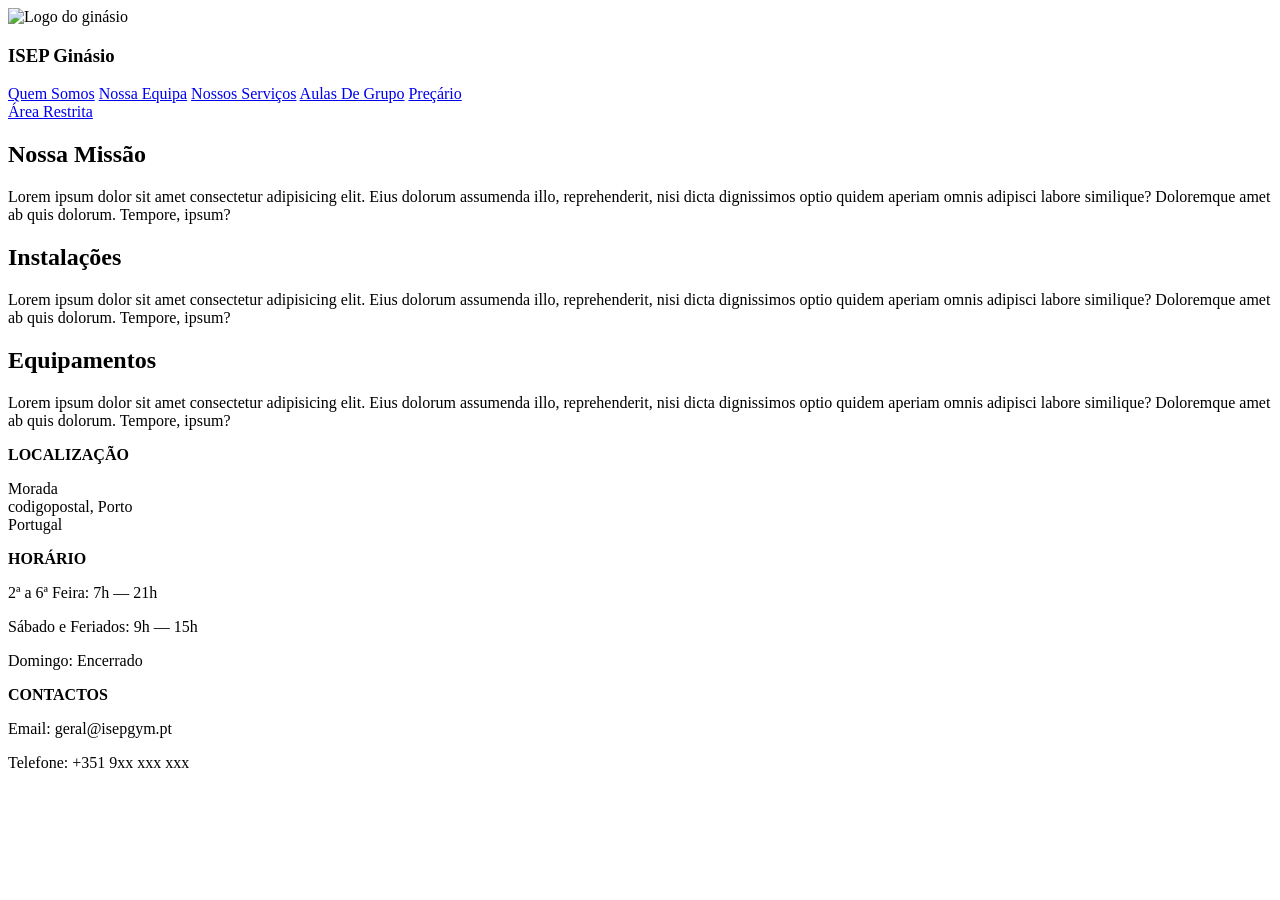
==== index.html @ 685c3c8a "Início da ficha 02" ====
<!DOCTYPE html>
<html lang="en">

<head>
    <meta charset="UTF-8">
    <meta name="viewport" content="width=device-width, initial-scale=1.0">
    <title>ISEP Ginásio</title>
    <!-- favicon   -->
     <link rel="shortcut icon" href="images/gym125.png" type="image/png">

     <!-- estilos da pag  -->
      <link rel="stylesheet" href="assets/css/estilos.css">

</head>
<!-- Navegação -->

<nav class="bng-navbar">

    <div>    
<!-- Logo e Nome -->
<img src="images/gym255.png" alt="Logo do ginásio">
<h3>ISEP Ginásio</h3>
    </div>


<!-- Links centrais -->

 <div class="container-navegacao">
<a href="index.html"> Quem Somos</a>
<a href="equipa.html">Nossa Equipa</a>
<a href="serviços.html">Nossos Serviços</a>
<a href="aulasgrupo.html">Aulas De Grupo</a>
<a href="precario.html">Preçário</a>

 </div>

<!-- Área Cliente-->

<div class="nav-cliente">

 <a href="login_form.html" target="_blank">Área Restrita</a>

</div>

</nav>
<!-- Conteudo da página-->
 <section class="container-texto-generico">

 <article id="quem-somos">

    <h2>Nossa Missão</h2>

    <p>Lorem ipsum dolor sit amet consectetur adipisicing elit. Eius dolorum assumenda illo,
    reprehenderit, nisi dicta dignissimos optio quidem aperiam omnis adipisci labore similique? Doloremque
    amet ab quis dolorum. Tempore, ipsum?</p>

 </article>

 <article id="quem-somos">

    <h2>Instalações</h2>

    <p>Lorem ipsum dolor sit amet consectetur adipisicing elit. Eius dolorum assumenda illo,
    reprehenderit, nisi dicta dignissimos optio quidem aperiam omnis adipisci labore similique? Doloremque
    amet ab quis dolorum. Tempore, ipsum?</p>
</article>


 <article id="quem-somos">

    <h2>Equipamentos</h2>

    <p>Lorem ipsum dolor sit amet consectetur adipisicing elit. Eius dolorum assumenda illo,
    reprehenderit, nisi dicta dignissimos optio quidem aperiam omnis adipisci labore similique? Doloremque
    amet ab quis dolorum. Tempore, ipsum?</p>

 </article>

</section>

<!-- Rodapé -->
 <footer class="footer-container">

 <div class="footer-section">

 <strong>LOCALIZAÇÃO</strong>
 <p> Morada <br> codigopostal, Porto <br> Portugal</p>

 </div>

 <div class="footer-section">

 <strong>HORÁRIO</strong>
 <p>2ª a 6ª Feira: 7h — 21h</p>
 <p>Sábado e Feriados: 9h — 15h</p>
 <p>Domingo: Encerrado</p>

 </div>

 <div class="footer-section">

 <strong>CONTACTOS</strong>
 <p>Email: geral@isepgym.pt</p>
 <p>Telefone: +351 9xx xxx xxx</p>

 </div>

</footer> 

</html>
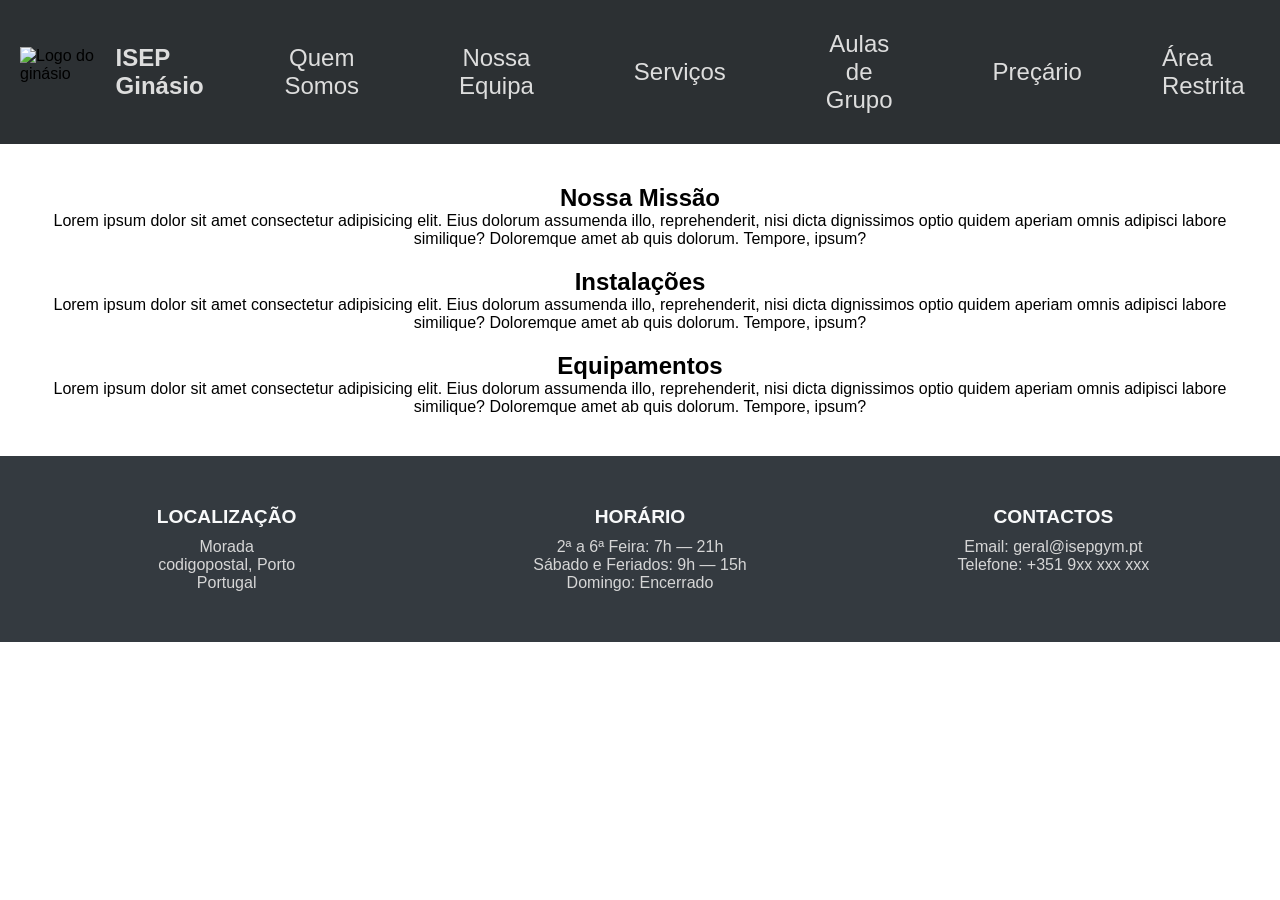
==== commit 7e1eb8d7: "Criação de âncoras internas" ====
--- a/index.html
+++ b/index.html
@@ -26,11 +26,11 @@
 <!-- Links centrais -->
 
  <div class="container-navegacao">
-<a href="index.html"> Quem Somos</a>
-<a href="equipa.html">Nossa Equipa</a>
-<a href="serviços.html">Nossos Serviços</a>
-<a href="aulasgrupo.html">Aulas De Grupo</a>
-<a href="precario.html">Preçário</a>
+    <a href="#quem-somos">Quem Somos</a>
+    <a href="#nossa-equipa">Nossa Equipa</a>
+    <a href="#servicos">Serviços</a>
+    <a href="#aula-grupo">Aulas de Grupo</a>
+    <a href="#precario">Preçário</a> 
 
  </div>
 
@@ -43,8 +43,8 @@
 </div>
 
 </nav>
-<!-- Conteudo da página-->
- <section class="container-texto-generico">
+<!-- Conteudo da página/ secção quem somos-->
+ <section class="container-texto-generico" id="quem-somos">
 
  <article id="quem-somos">
 
--- a/assets/css/estilos.css
+++ b/assets/css/estilos.css
@@ -0,0 +1,93 @@
+/* * é um seletor universal, ou seja, aplica-se a todos os elementos HTML da página */
+* {
+ margin: 0; /* Remove todas as margens padrão */
+ padding: 0; /* Remove os preenchimentos internos padrão */
+ box-sizing: border-box; /* Garante que a largura e altura dos elementos incluam a borda */
+ font-family: Arial, Helvetica, sans-serif; /* Define a fonte do texto da página */
+} 
+
+.bng-navbar {
+ background-color: #2c3033;
+ display: flex; /* Alinha os elementos em linha */
+ align-items: center;/* Centraliza os itens verticalmente */
+ justify-content: space-between;/* Distribui os itens igualmente */
+ padding: 10px 20px;/* Adiciona espaçamento interno */
+}
+
+.bng-navbar div {
+ display: flex;
+ align-items: center;
+}
+
+.bng-navbar img {
+ height: 50px; /* Ajusta a altura do logo */
+ margin-right: 10px;/* Adiciona espaço entre o logo e o texto */
+}
+
+.bng-navbar h3 {
+ font-size: 1.5em; /* Define o tamanho do texto */
+ color: #dddddd; /* Cor do texto em cinza claro */
+} 
+
+/* Estilos para os links centrais da navegação */
+.container-navegacao {
+ text-align: center; /* Centraliza os links */
+ padding: 20px; /* Adiciona espaçamento interno */
+}
+.container-navegacao a {
+ font-size: 1.5em; /* Aumenta o tamanho da fonte dos links */
+ margin: 0px 50px; /* Adiciona espaçamento horizontal entre os links */
+ text-decoration: none; /* Remove o sublinhado */
+ color: #dddddd; /* Define a cor dos links */
+}
+.container-navegacao a:hover {
+ color: #ffffff; /* Muda a cor ao passar o mouse */
+}
+
+/* Estilos para o botão da Área Cliente */
+.nav-cliente a {
+ color: #dddddd; /* Cor do texto */
+ text-decoration: none; /* Remove sublinhado */
+ font-size: 1.5em; /* Tamanho da fonte */
+ padding: 10px; /* Espaçamento interno */
+ border-radius: 5px; /* Bordas arredondadas */
+ transition: background 0.3s; /* Efeito suave na transição */
+}
+/* Efeito ao passar o mouse */
+.nav-cliente a:hover {
+ background-color: #0056b3; /* Cor de fundo ao passar o mouse */
+} 
+
+/* Estilos para o Rodapé */
+.footer-container {
+ display: flex; /* Ativa o layout flexível */
+ background-color: #343a40; /* Cor de fundo escura */
+ color: white; /* Cor do texto */
+ padding: 40px 20px; /* Espaçamento interno */
+ flex-wrap: wrap; /* Permite que os itens fiquem responsivos */
+}
+.footer-section {
+ flex: 1; /* Faz com que as seções tenham tamanhos iguais */
+ min-width: 250px; /* Garante que cada seção tenha um tamanho mínimo */
+ padding: 10px; /* Espaçamento interno */
+ text-align: center; /* Centraliza o texto */
+}
+.footer-section strong {
+ font-size: 1.2rem; /* Define o tamanho da fonte dos títulos */
+ display: block; /* Faz com que ocupe toda a largura */
+ margin-bottom: 10px; /* Adiciona um espaço abaixo do título */
+ color: #f8f9fa; /* Cor do texto */
+}
+.footer-section p {
+ font-size: 1rem; /* Define o tamanho da fonte dos parágrafos */
+ color: #d6d6d6;
+}
+/* Texto Genérico */
+.container-texto-generico {
+ display: flex; /* Ativa o layout flexível */
+ justify-content: center; /* Centraliza os elementos horizontalmente */
+ flex-wrap: wrap; /* Permite que os elementos quebrem linha em telas menores */
+ gap: 20px; /* Adiciona espaço entre os elementos */
+ padding: 40px; /* Espaçamento interno para melhor organização */
+ text-align: center; /* Centraliza o texto dentro dos artigos */
+}
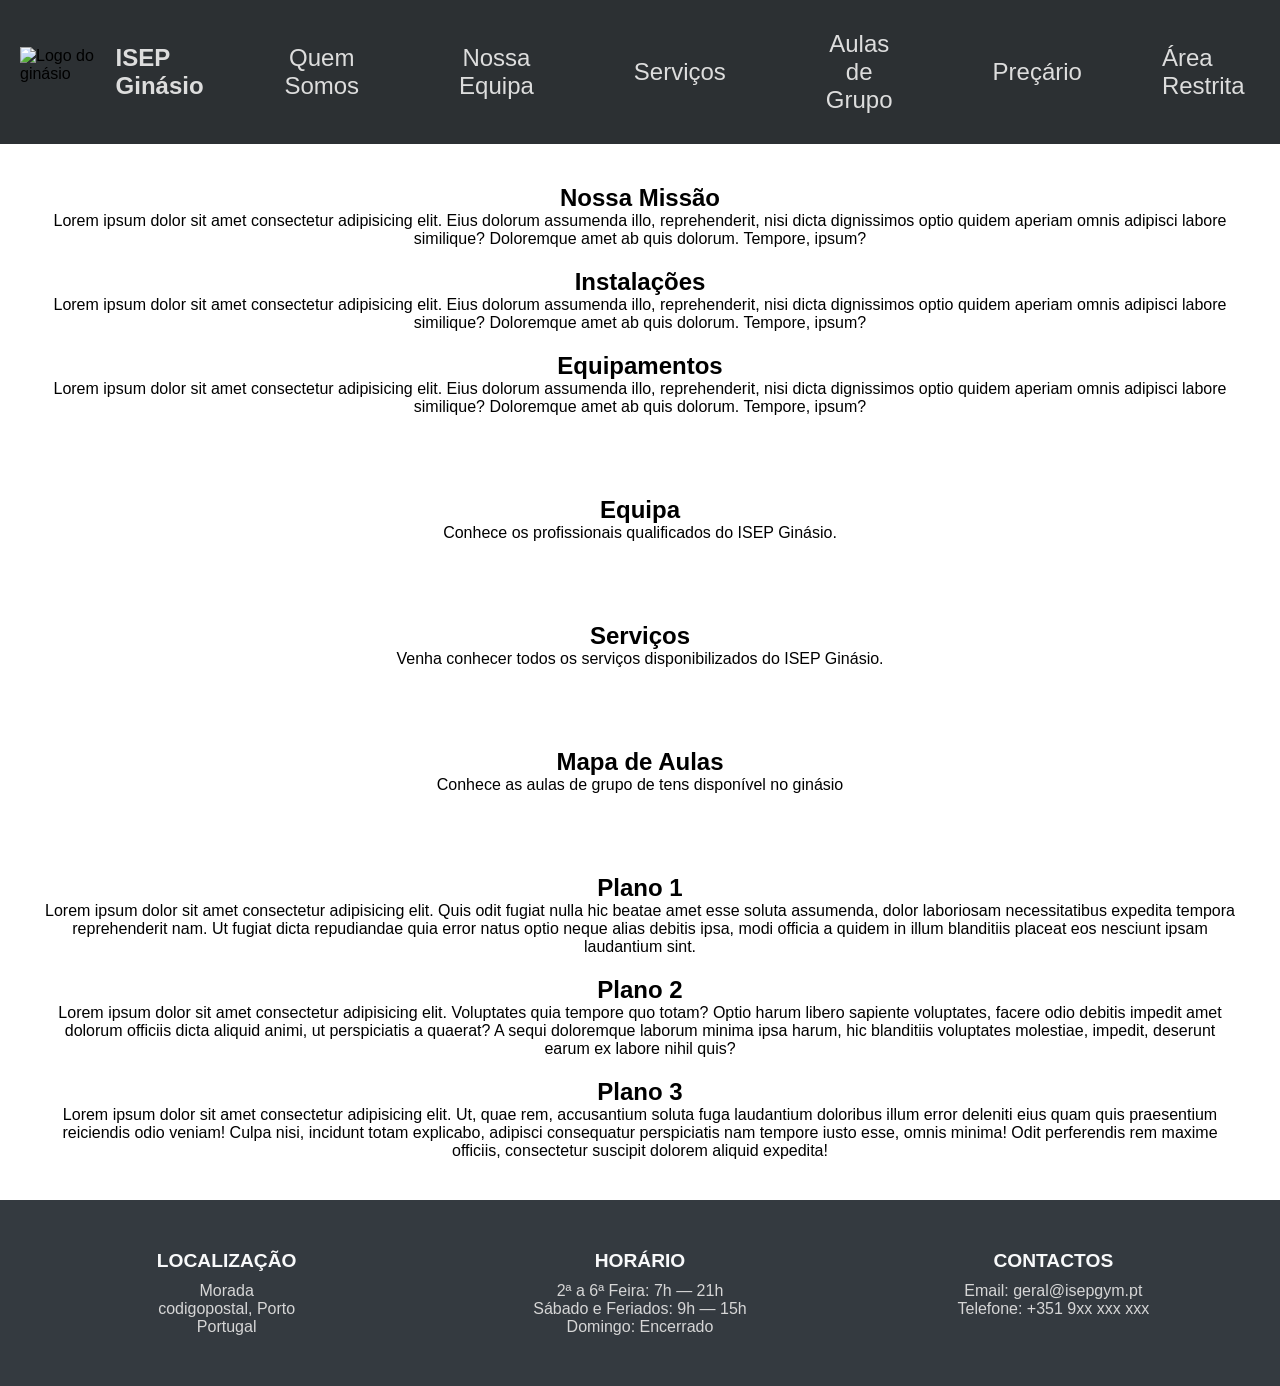
==== commit bc7eabc3: "Organização das âncoras" ====
--- a/index.html
+++ b/index.html
@@ -46,7 +46,7 @@
 <!-- Conteudo da página/ secção quem somos-->
  <section class="container-texto-generico" id="quem-somos">
 
- <article id="quem-somos">
+ <article>
 
     <h2>Nossa Missão</h2>
 
@@ -56,7 +56,7 @@
 
  </article>
 
- <article id="quem-somos">
+ <article>
 
     <h2>Instalações</h2>
 
@@ -66,7 +66,7 @@
 </article>
 
 
- <article id="quem-somos">
+ <article>
 
     <h2>Equipamentos</h2>
 
@@ -77,6 +77,60 @@
  </article>
 
 </section>
+
+<section class="container-texto-generico" id="nossa-equipa">
+   <section>
+    <h2>Equipa</h2>
+    <p>Conhece os profissionais qualificados do ISEP Ginásio. </p>
+   </section>
+</section>
+
+<section class="container-texto-generico" id="servicos">
+
+    <section>
+
+    <h2>Serviços</h2>
+    <p>Venha conhecer todos os serviços disponibilizados do ISEP Ginásio.</p>
+    
+  </section>
+
+</section>
+
+<section class="container-texto-generico" id="aula-grupo">
+
+    <section>
+
+    <h2>Mapa de Aulas</h2>
+    <p>Conhece as aulas de grupo de tens disponível no ginásio</p>
+
+    </section>
+
+</section>
+
+<section class="container-texto-generico" id="precario">
+
+    <article>
+
+    <h2>Plano 1</h2>
+    <p>Lorem ipsum dolor sit amet consectetur adipisicing elit. Quis odit fugiat nulla hic beatae amet esse soluta assumenda, dolor laboriosam necessitatibus expedita tempora reprehenderit nam. Ut fugiat dicta repudiandae quia error natus optio neque alias debitis ipsa, modi officia a quidem in illum blanditiis placeat eos nesciunt ipsam laudantium sint.</p>
+    </article>
+
+    <article>
+
+    <h2>Plano 2</h2>
+    <p>Lorem ipsum dolor sit amet consectetur adipisicing elit. Voluptates quia tempore quo totam? Optio harum libero sapiente voluptates, facere odio debitis impedit amet dolorum officiis dicta aliquid animi, ut perspiciatis a quaerat? A sequi doloremque laborum minima ipsa harum, hic blanditiis voluptates molestiae, impedit, deserunt earum ex labore nihil quis?</p>
+
+    </article>
+
+    <article>
+
+    <h2>Plano 3</h2>
+    <p>Lorem ipsum dolor sit amet consectetur adipisicing elit. Ut, quae rem, accusantium soluta fuga laudantium doloribus illum error deleniti eius quam quis praesentium reiciendis odio veniam! Culpa nisi, incidunt totam explicabo, adipisci consequatur perspiciatis nam tempore iusto esse, omnis minima! Odit perferendis rem maxime officiis, consectetur suscipit dolorem aliquid expedita!</p>
+
+    </article>
+
+</section>
+
 
 <!-- Rodapé -->
  <footer class="footer-container">
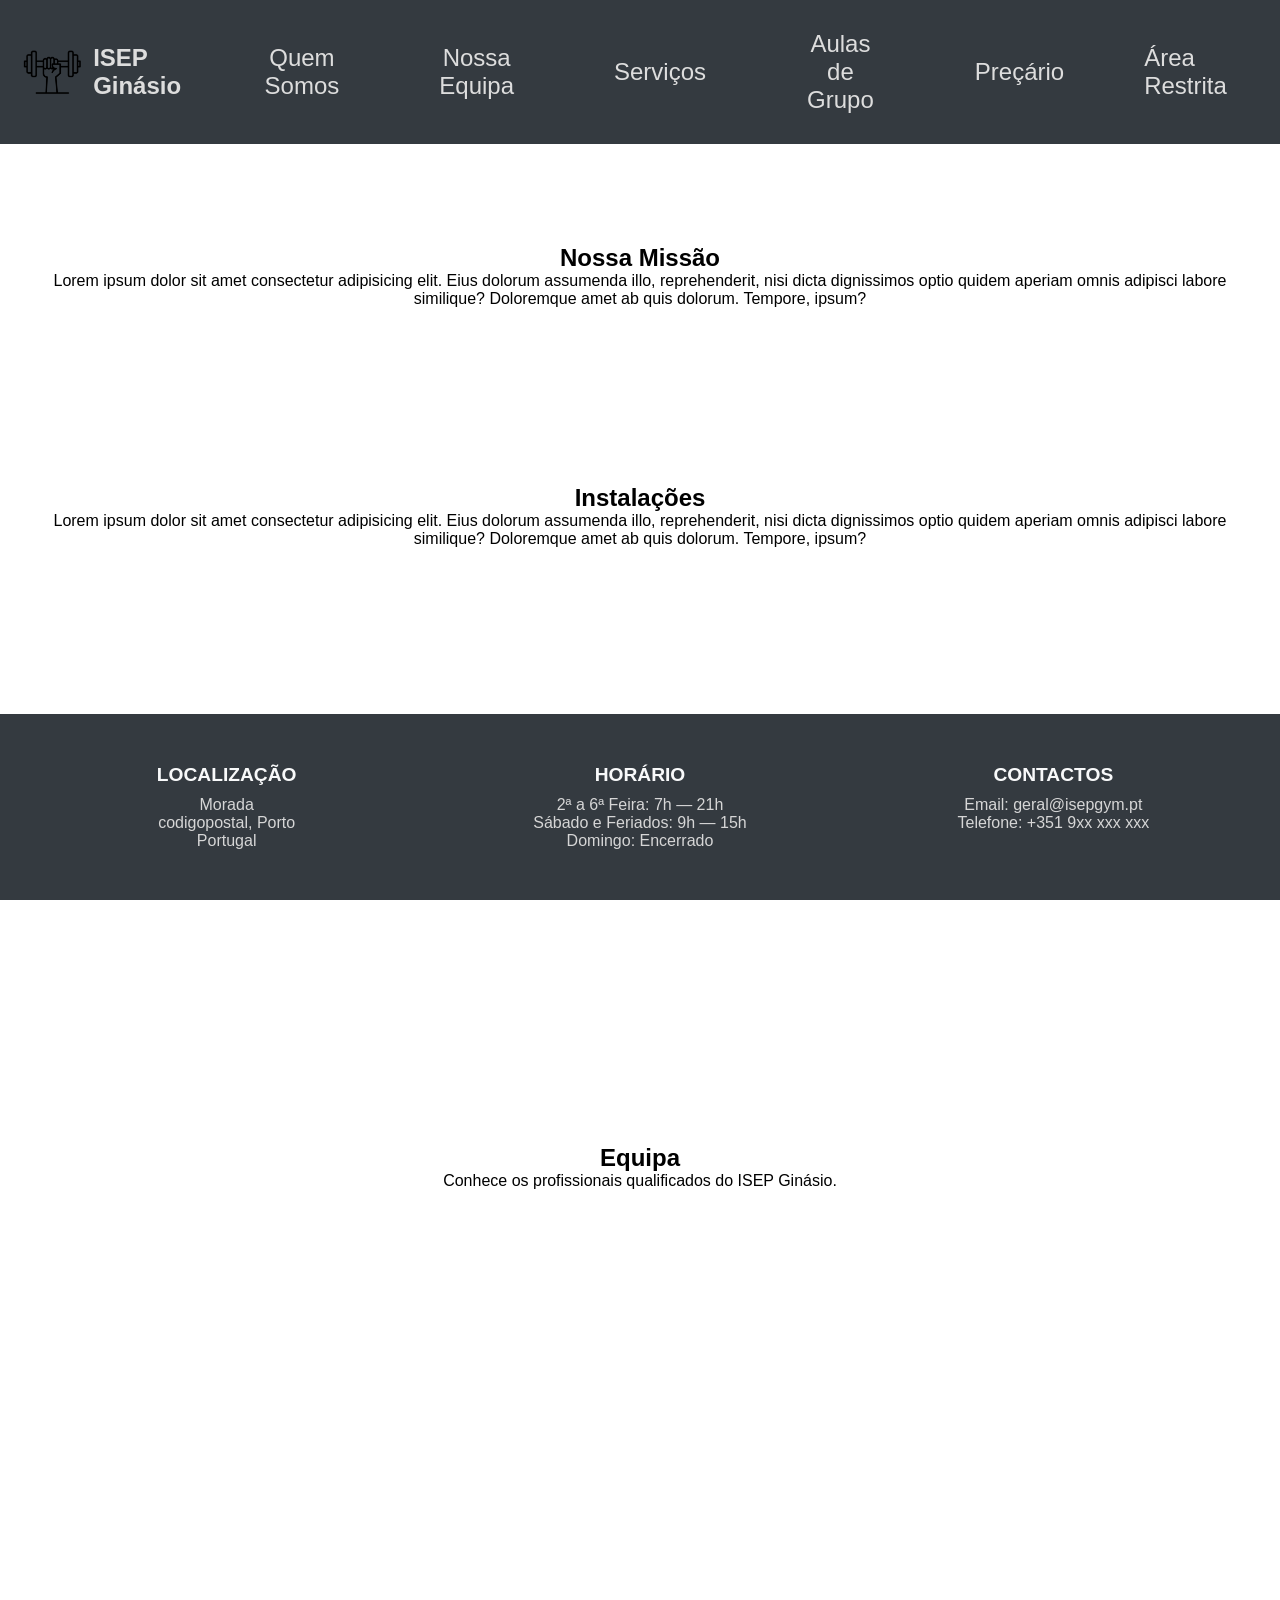
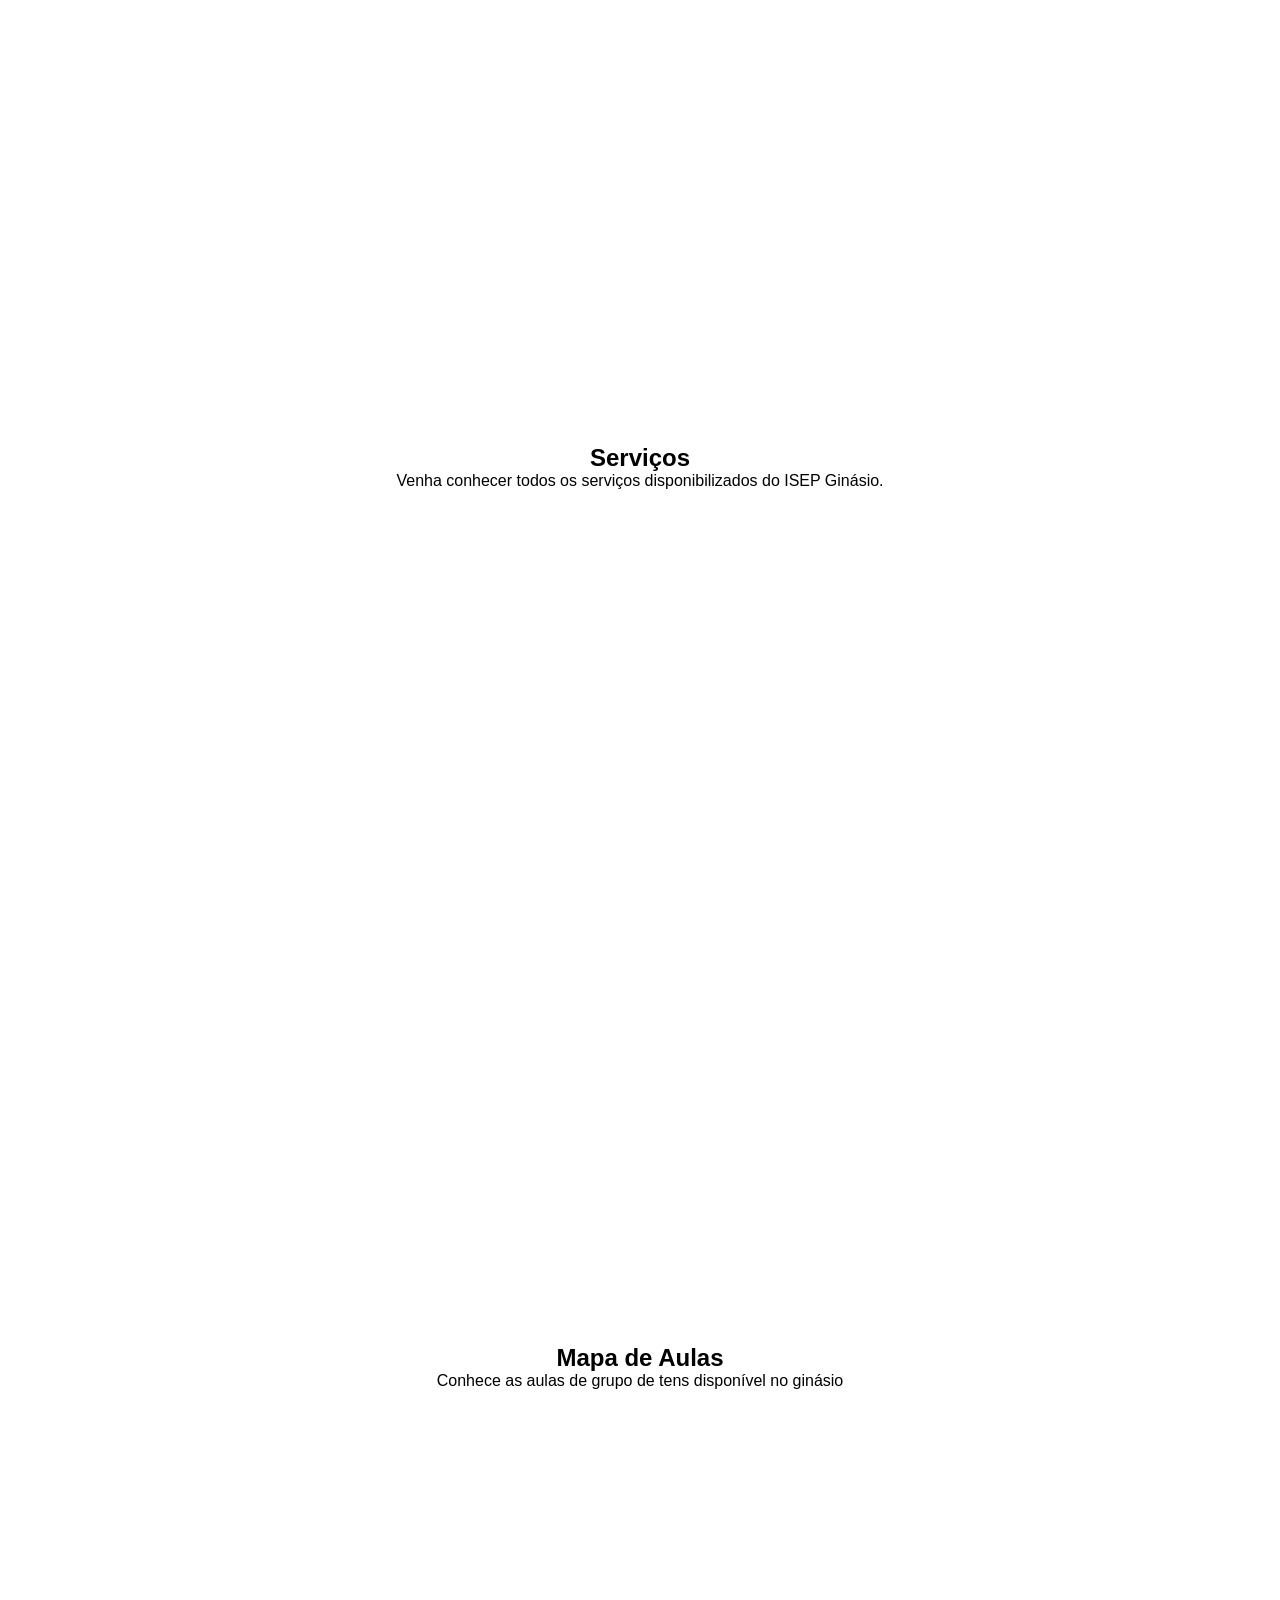
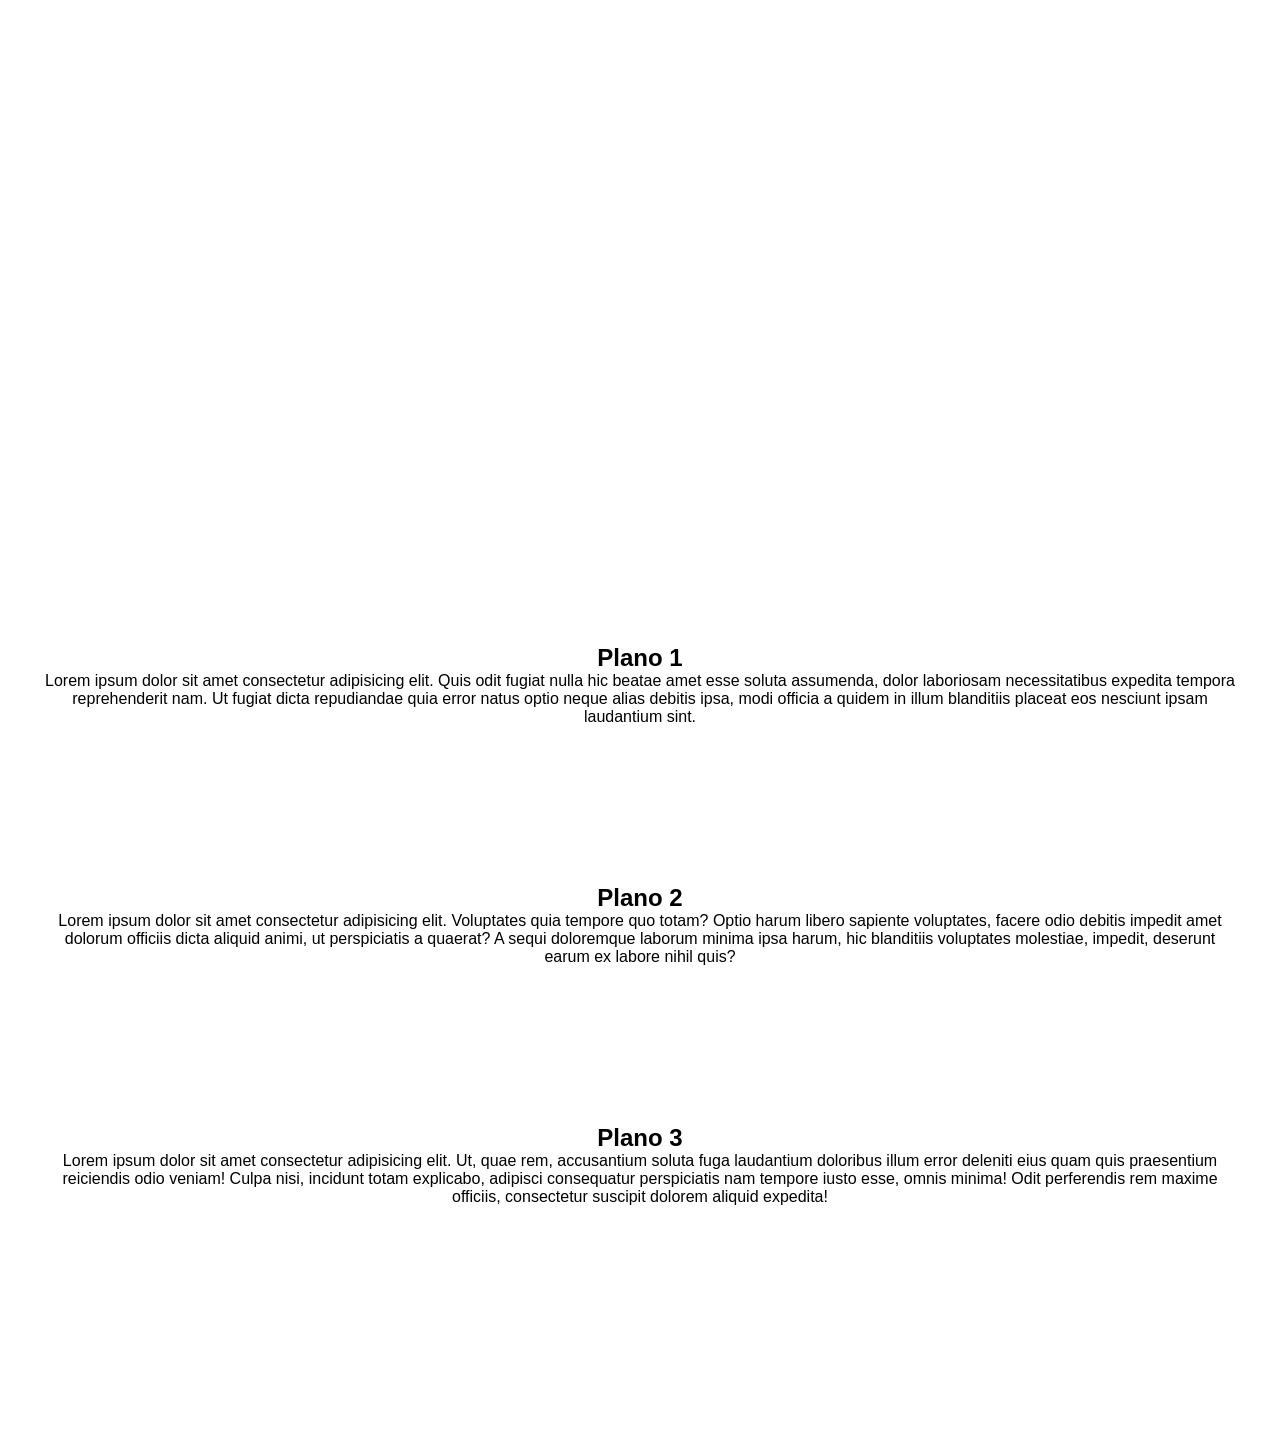
==== commit 457d672f: "Formatação da página com estilos CSS" ====
--- a/index.html
+++ b/index.html
@@ -6,7 +6,7 @@
     <meta name="viewport" content="width=device-width, initial-scale=1.0">
     <title>ISEP Ginásio</title>
     <!-- favicon   -->
-     <link rel="shortcut icon" href="images/gym125.png" type="image/png">
+     <link rel="shortcut icon" href="assets/images/gym125.png" type="image/png">
 
      <!-- estilos da pag  -->
       <link rel="stylesheet" href="assets/css/estilos.css">
@@ -18,7 +18,7 @@
 
     <div>    
 <!-- Logo e Nome -->
-<img src="images/gym255.png" alt="Logo do ginásio">
+<img src="assets/images/gym125.png" alt="Logo do ginásio">
 <h3>ISEP Ginásio</h3>
     </div>
 
@@ -78,12 +78,16 @@
 
 </section>
 
+<!-- Conteudo da página/ secção nossa equipa-->
+
 <section class="container-texto-generico" id="nossa-equipa">
    <section>
     <h2>Equipa</h2>
     <p>Conhece os profissionais qualificados do ISEP Ginásio. </p>
    </section>
 </section>
+
+<!-- Conteudo da página/ secção servicos-->
 
 <section class="container-texto-generico" id="servicos">
 
@@ -96,6 +100,8 @@
 
 </section>
 
+<!-- Conteudo da página/ secção aula grupo-->
+
 <section class="container-texto-generico" id="aula-grupo">
 
     <section>
@@ -106,6 +112,8 @@
     </section>
 
 </section>
+
+ <!-- Conteudo da página/ secção precario-->
 
 <section class="container-texto-generico" id="precario">
 
--- a/assets/css/estilos.css
+++ b/assets/css/estilos.css
@@ -7,11 +7,13 @@
 } 
 
 .bng-navbar {
- background-color: #2c3033;
+ background-color: #343a40;
  display: flex; /* Alinha os elementos em linha */
  align-items: center;/* Centraliza os itens verticalmente */
  justify-content: space-between;/* Distribui os itens igualmente */
  padding: 10px 20px;/* Adiciona espaçamento interno */
+ position: sticky/* Fixa a barra no topo ao fazer scroll */
+ 
 }
 
 .bng-navbar div {
@@ -41,7 +43,7 @@
  color: #dddddd; /* Define a cor dos links */
 }
 .container-navegacao a:hover {
- color: #ffffff; /* Muda a cor ao passar o mouse */
+ color: #0056b3; /* Muda a cor ao passar o mouse */
 }
 
 /* Estilos para o botão da Área Cliente */
@@ -65,6 +67,10 @@
  color: white; /* Cor do texto */
  padding: 40px 20px; /* Espaçamento interno */
  flex-wrap: wrap; /* Permite que os itens fiquem responsivos */
+ position: fixed; /* Fixa o rodapé no fundo da página */
+ bottom: 0; /* Alinha o rodapé à parte inferior */
+ left: 0; /* Alinha o rodapé à esquerda */
+ width: 100%; /* Faz o rodapé ocupar toda a largura da página */
 }
 .footer-section {
  flex: 1; /* Faz com que as seções tenham tamanhos iguais */
@@ -84,10 +90,11 @@
 }
 /* Texto Genérico */
 .container-texto-generico {
- display: flex; /* Ativa o layout flexível */
+display: flex; /* Ativa o layout flexível */
  justify-content: center; /* Centraliza os elementos horizontalmente */
- flex-wrap: wrap; /* Permite que os elementos quebrem linha em telas menores */
- gap: 20px; /* Adiciona espaço entre os elementos */
- padding: 40px; /* Espaçamento interno para melhor organização */
+ flex-wrap: wrap; /* Permite quebra de linha em ecrãs menores */
+ gap: 20px; /* Espaço entre os elementos */
+ padding: 100px 40px; /* Espaçamento interno (superior/inferior e laterais) */
  text-align: center; /* Centraliza o texto dentro dos artigos */
+ min-height: 100vh; /* Garante altura mínima de uma janela (ecrã) */
 }
